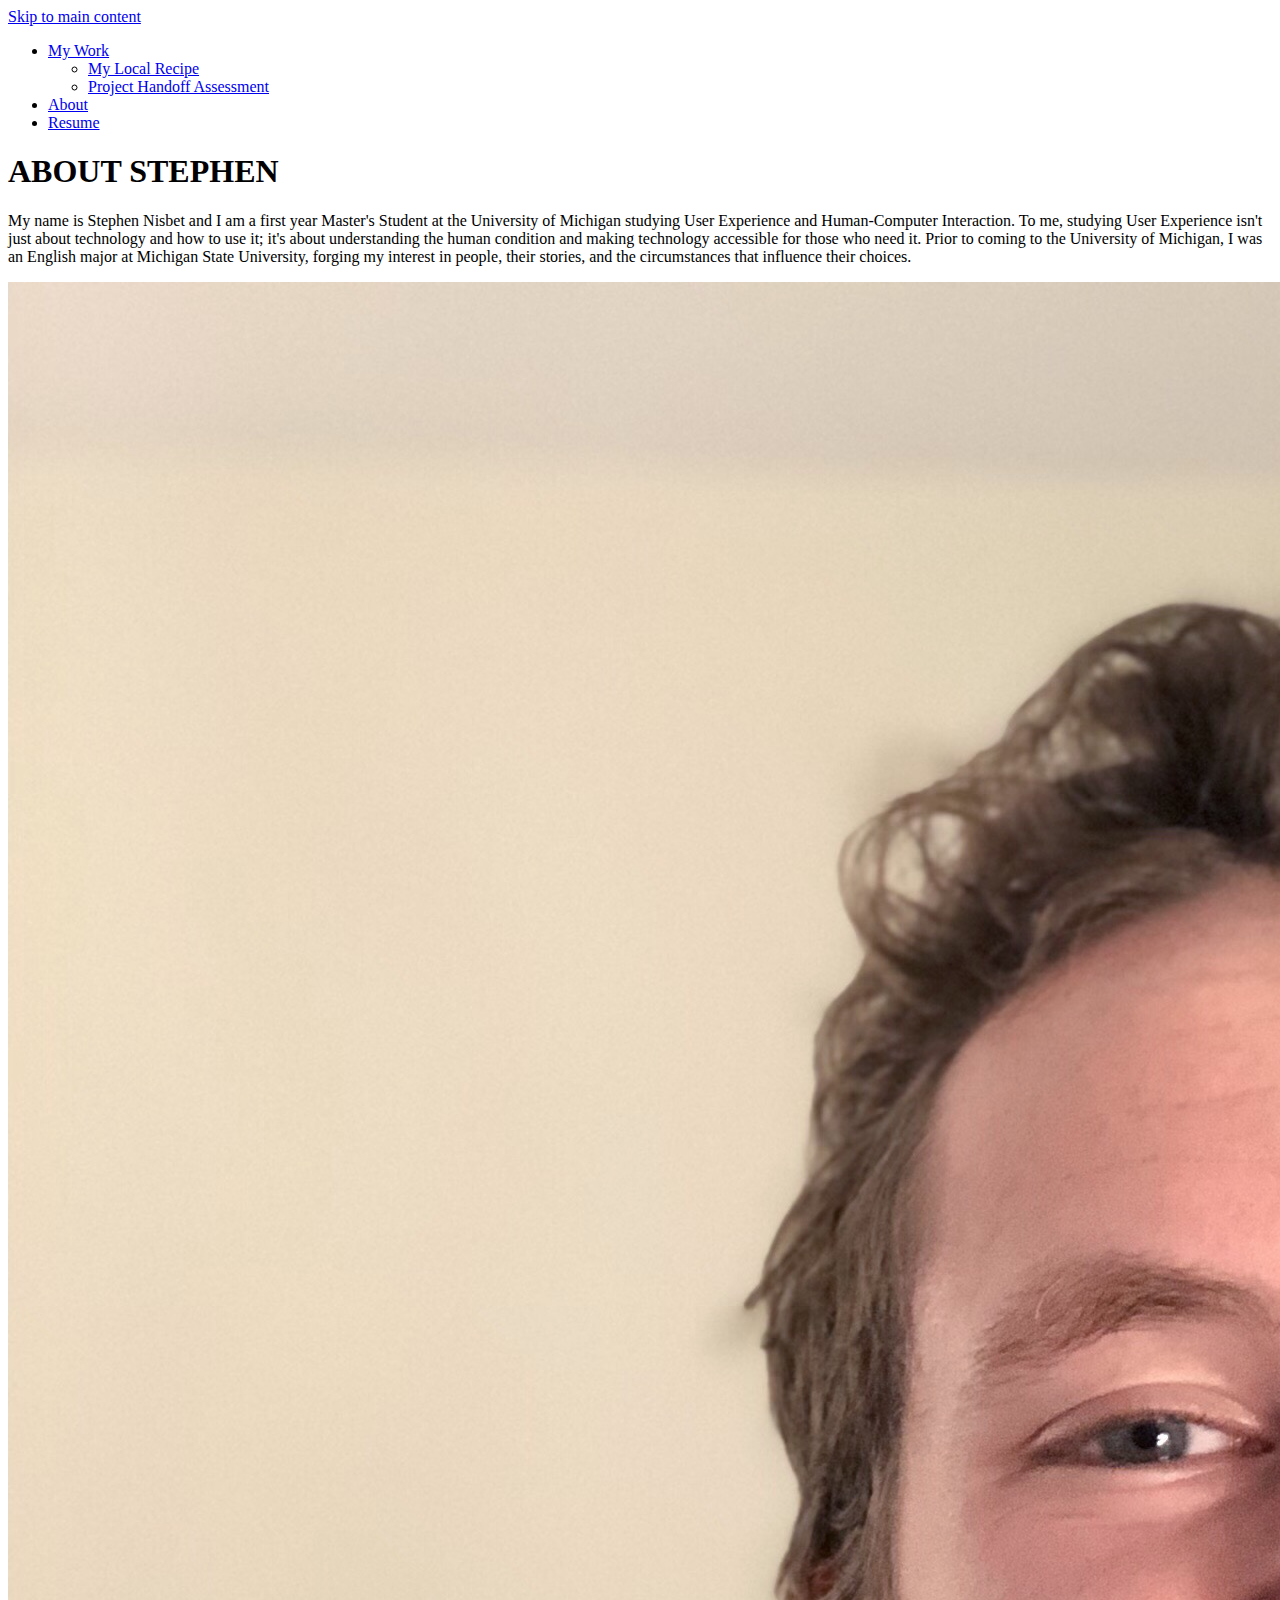
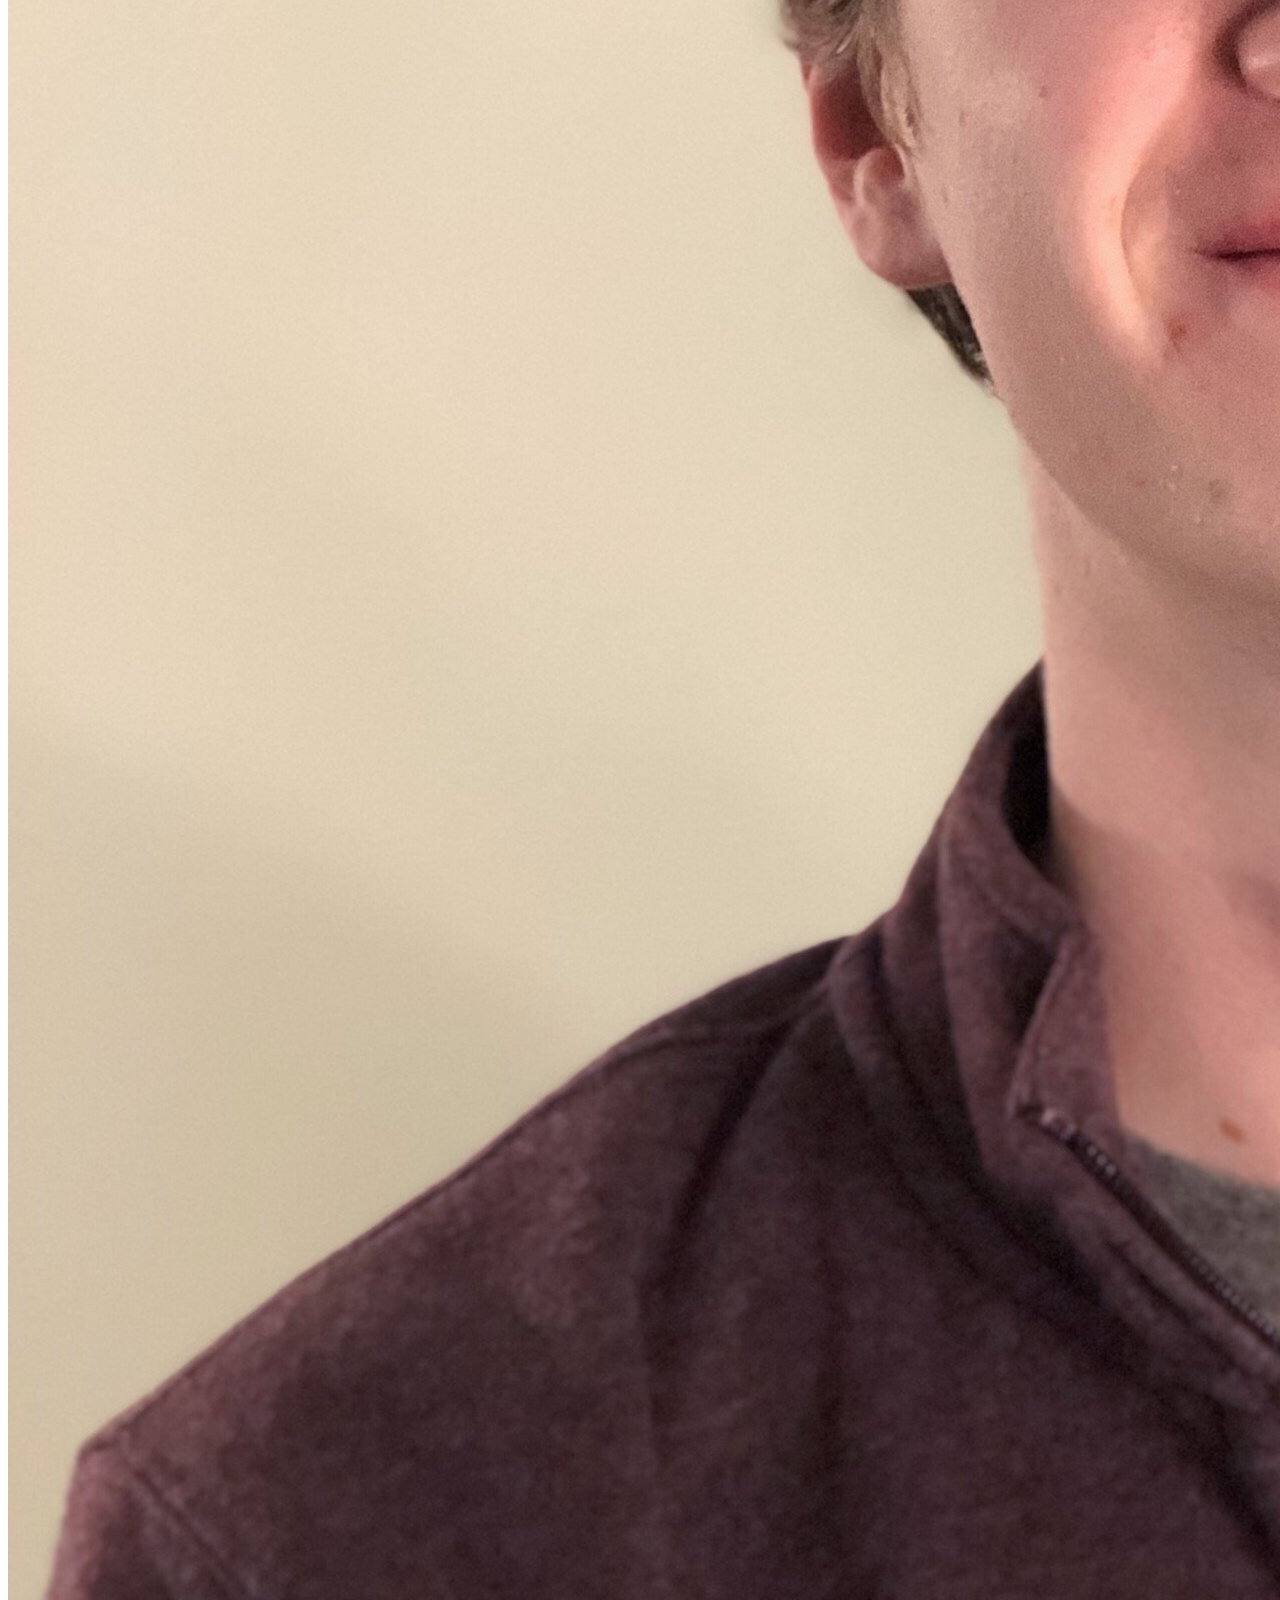
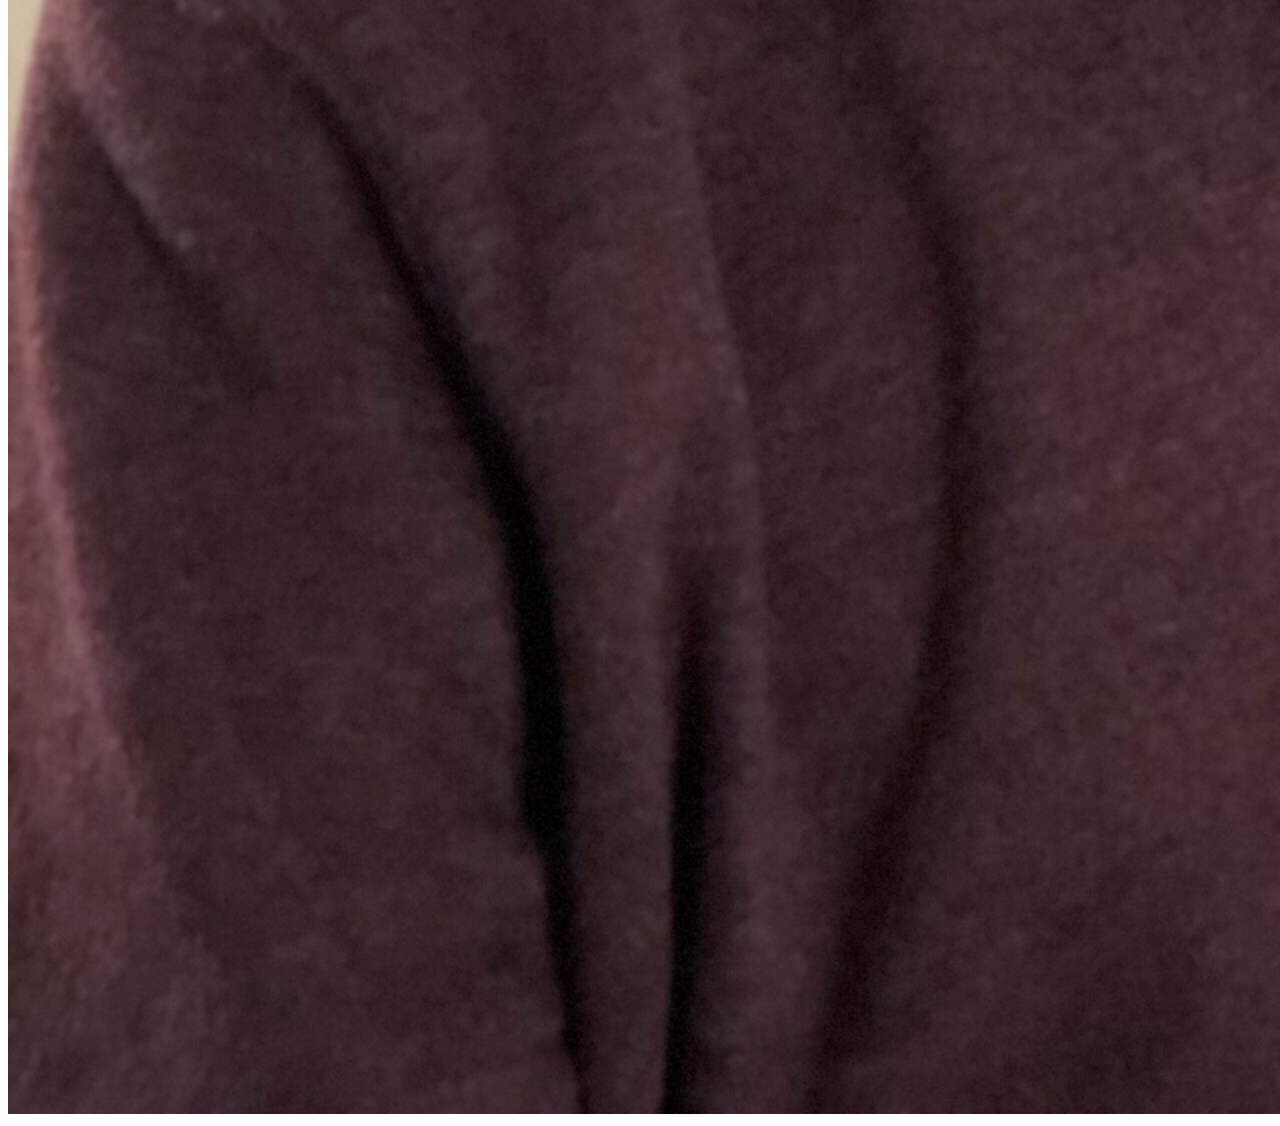
==== about.html @ ead8cca7 "Add files via upload" ====
<!DOCTYPE html>

<html lang="en">
<head>
    <meta charset="UTF-8">
    <link rel="shortcut icon" href="Stephen_Nisbet_Logo.png" />
    <link rel="stylesheet" type="text/css" href="css/html5reset.css">
    <link rel="stylesheet" type="text/css" href="css/style.css">
    <title >Stephen Nisbet's Personal Portfolio</title>
<head/>

<body>
<a href="#maincontent">Skip to main content</a>
<header>
    <nav>
      <ul>
        <li><a href = "index.html">My Work</a>
          <ul>
            <li><a href = "mylocalrecipe.html">My Local Recipe</a></li>
            <li><a href = "projecthandoff.html">Project Handoff Assessment</a></li>
          </ul>
        </li>
        <li><a href = "about.html" class = "current">About</a></li>
        <li><a href = "resume.html">Resume</a></li>
      </ul>
    </nav>
</header>

<main id="maincontent">

<h1>ABOUT STEPHEN</h1>

<p>My name is Stephen Nisbet and I am a first year Master's Student at the University of Michigan studying User Experience and Human-Computer Interaction. To me, studying User Experience isn't just about technology and how to use it; it's about understanding the human condition and making technology accessible for those who need it. Prior to coming to the University of Michigan, I was an English major at Michigan State University, forging my interest in people, their stories, and the circumstances that influence their choices.</p>

<img src="headshot.jpg" alt="Stephen Nisbet">

</main>
</body>
</html>
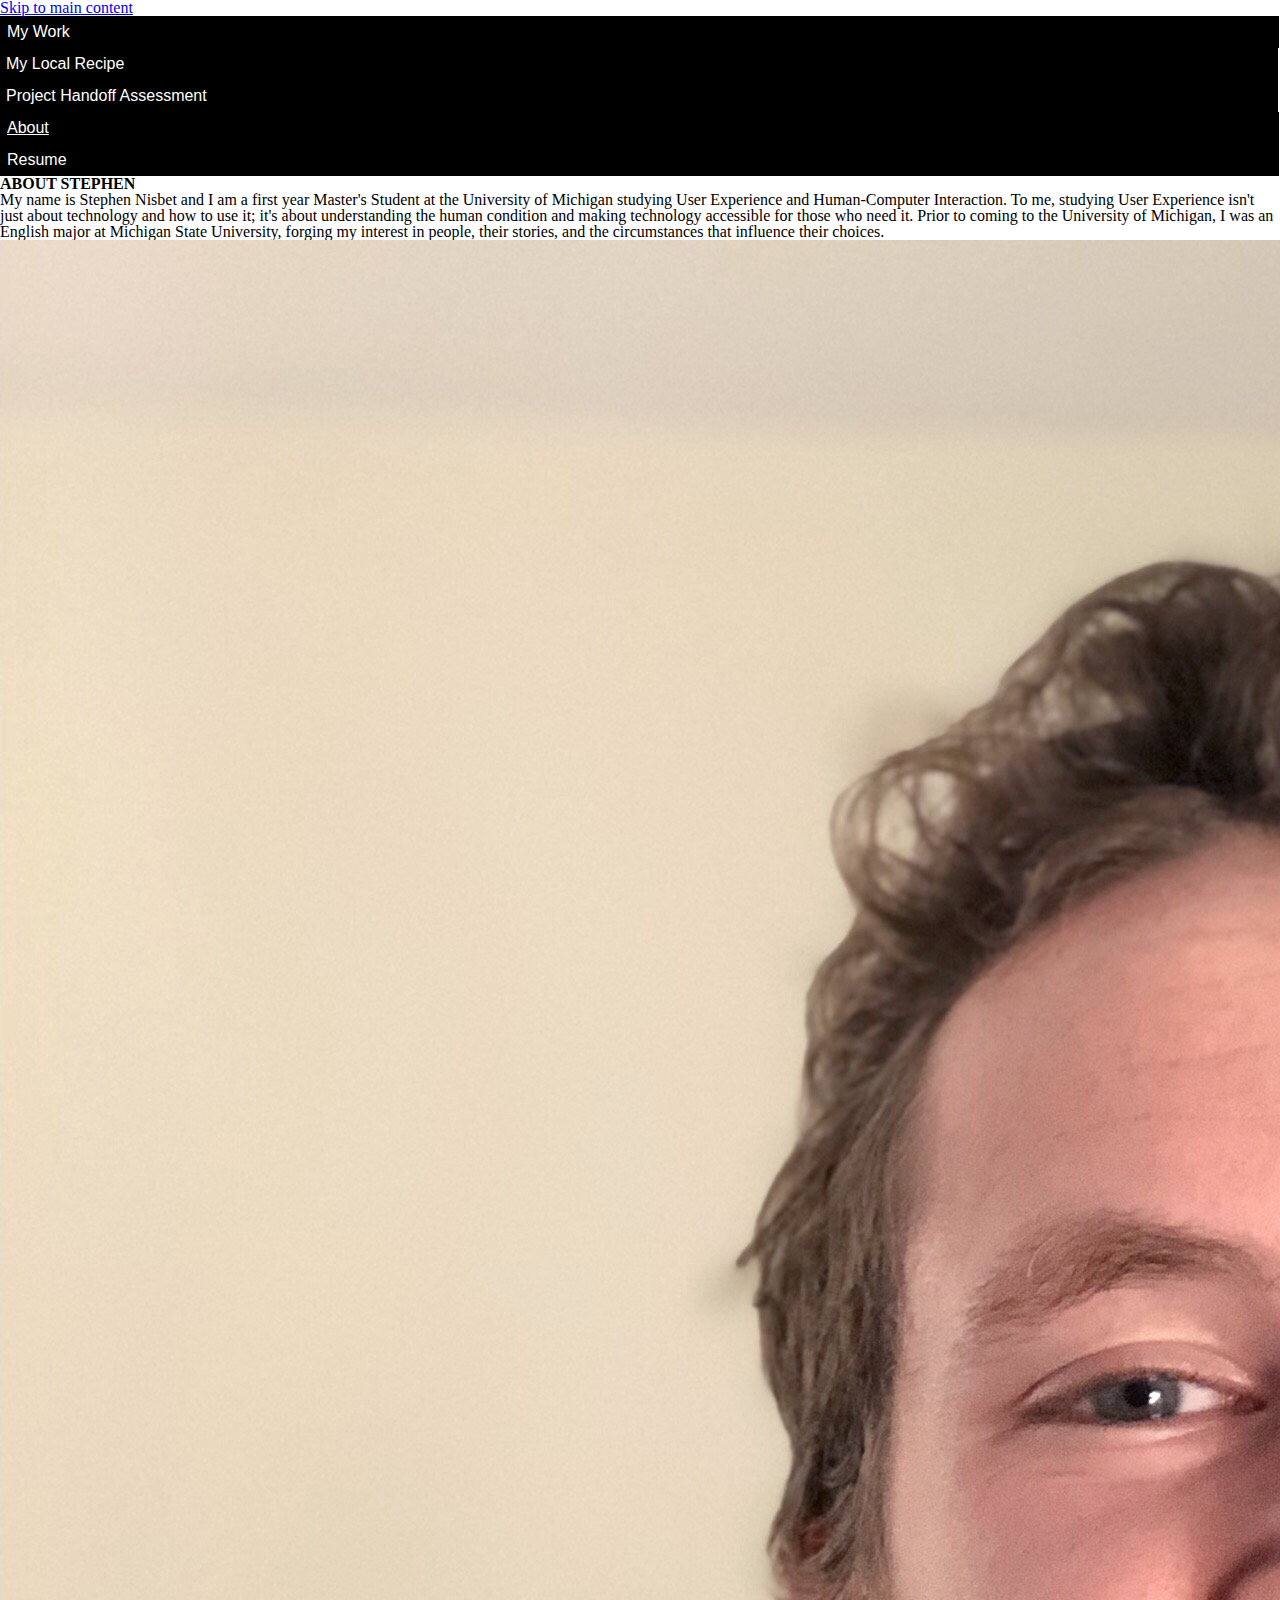
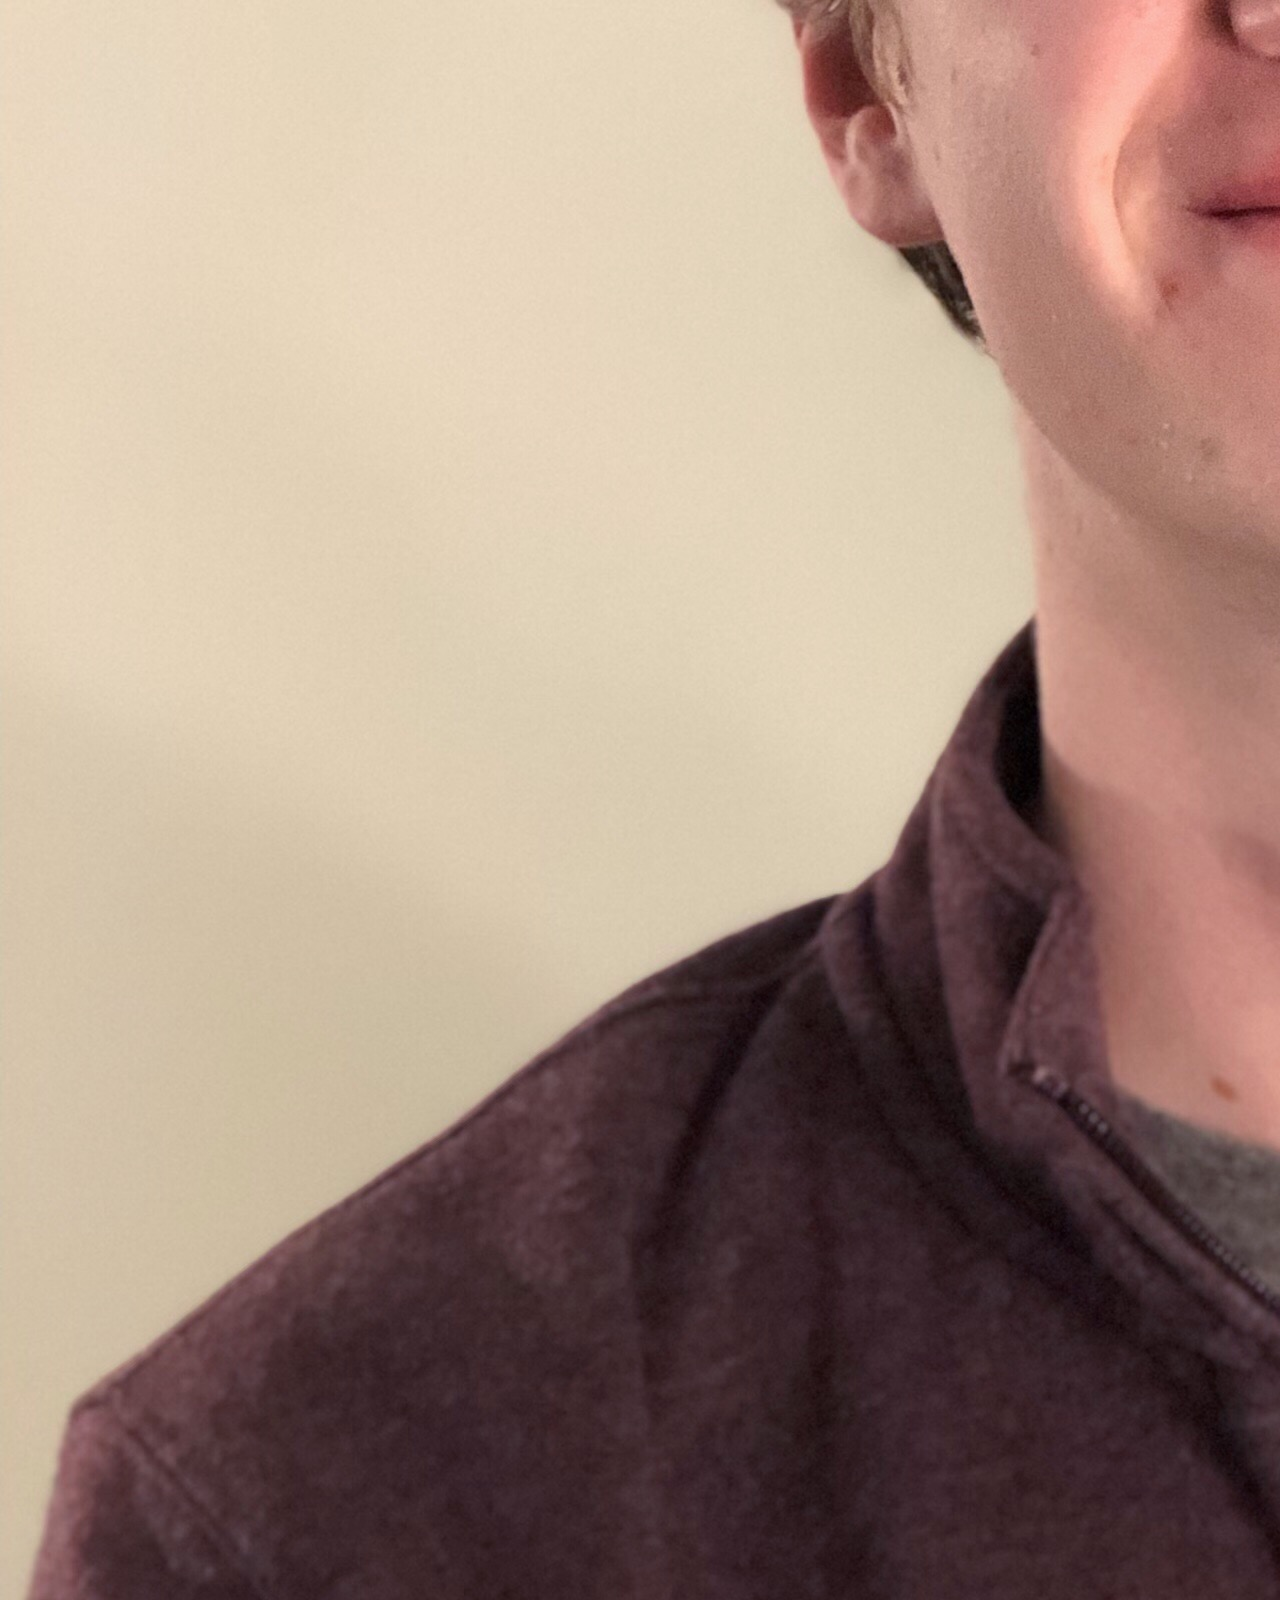
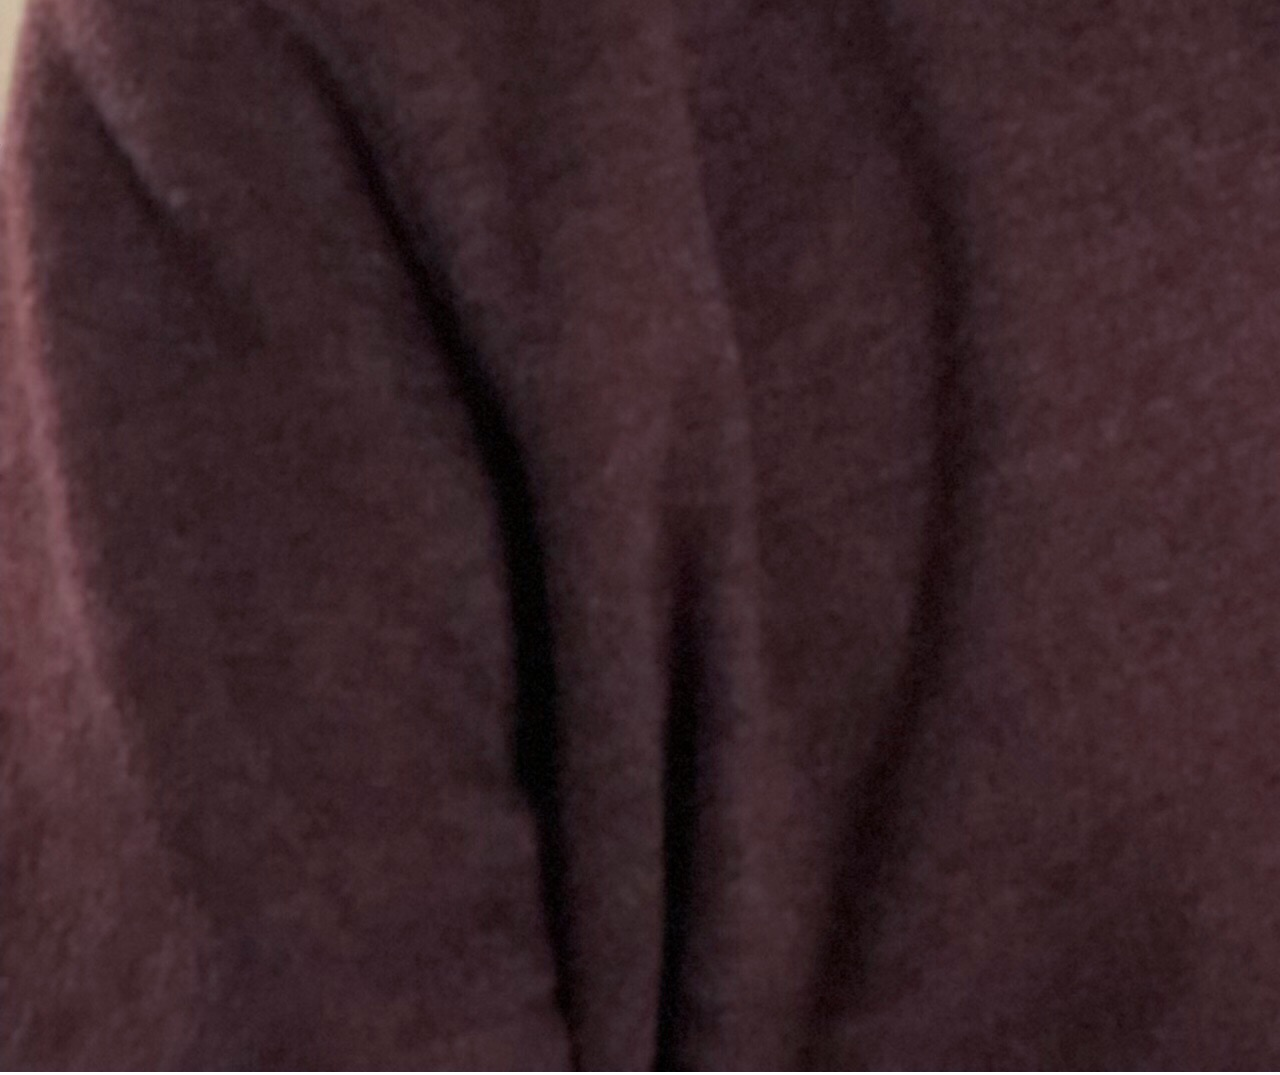
==== commit b25deb8d: "Add files via upload" ====
--- a/about.html
+++ b/about.html
@@ -4,8 +4,8 @@
 <head>
     <meta charset="UTF-8">
     <link rel="shortcut icon" href="Stephen_Nisbet_Logo.png" />
-    <link rel="stylesheet" type="text/css" href="css/html5reset.css">
-    <link rel="stylesheet" type="text/css" href="css/style.css">
+    <link rel="stylesheet" type="text/css" href="html5reset.css"/>
+    <link rel="stylesheet" type="text/css" href="style.css"/>
     <title >Stephen Nisbet's Personal Portfolio</title>
 <head/>
 
--- a/style.css
+++ b/style.css
@@ -0,0 +1,20 @@
+li{
+  text-decoration: none;
+  display: inline;
+  font-family: arial;
+  background-color: black;
+  width: 100%;
+  float: right;
+  border-right: 1px solid white;
+}
+
+nav a{
+  display: block;
+  color: white;
+  text-decoration: none;
+  padding: 8px;
+}
+
+.current{
+  text-decoration: underline;
+}
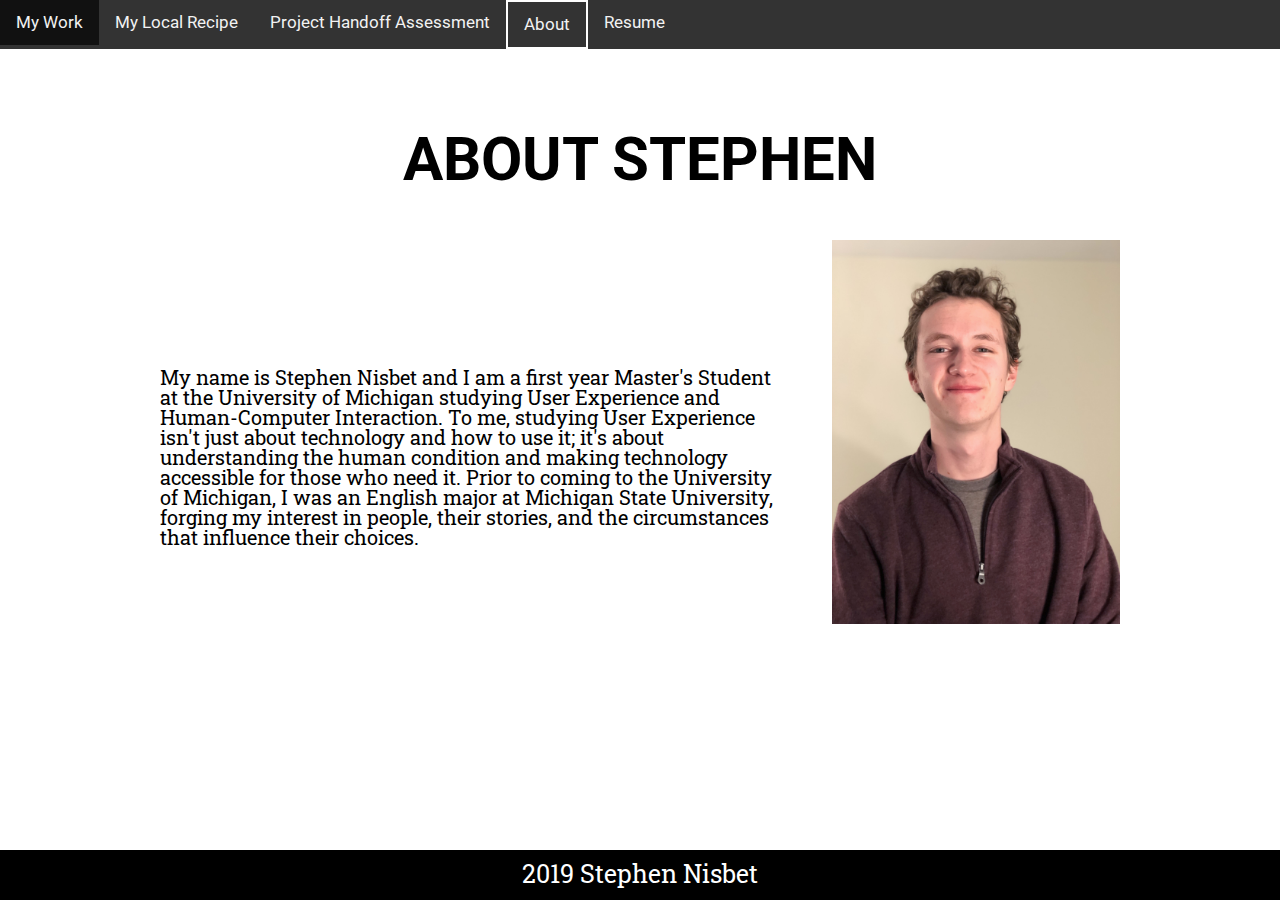
==== commit 27860697: "Add files via upload" ====
--- a/about.html
+++ b/about.html
@@ -3,37 +3,49 @@
 <html lang="en">
 <head>
     <meta charset="UTF-8">
-    <link rel="shortcut icon" href="Stephen_Nisbet_Logo.png" />
-    <link rel="stylesheet" type="text/css" href="html5reset.css"/>
-    <link rel="stylesheet" type="text/css" href="style.css"/>
-    <title >Stephen Nisbet's Personal Portfolio</title>
-<head/>
+    <meta name="viewport" content="width=device-width,initial-scale=1.0">
+    <link rel="shortcut icon" href="images/stephen_nisbet_logo.png"/>
+    <link href="https://fonts.googleapis.com/css?family=Roboto|Roboto+Slab" rel="stylesheet">
+    <link rel="stylesheet" href="https://use.fontawesome.com/releases/v5.7.2/css/all.css" integrity="sha384-fnmOCqbTlWIlj8LyTjo7mOUStjsKC4pOpQbqyi7RrhN7udi9RwhKkMHpvLbHG9Sr" crossorigin="anonymous">
+    <link rel="stylesheet" type="text/css" href="css/html5reset.css"/>
+    <link rel="stylesheet" type="text/css" href="css/style.css"/>
+    <title >Stephen Nisbet's Portfolio</title>
+</head>
 
 <body>
-<a href="#maincontent">Skip to main content</a>
+<a href="#maincontent" class="skip">Skip to main content</a>
 <header>
-    <nav>
-      <ul>
-        <li><a href = "index.html">My Work</a>
-          <ul>
-            <li><a href = "mylocalrecipe.html">My Local Recipe</a></li>
-            <li><a href = "projecthandoff.html">Project Handoff Assessment</a></li>
-          </ul>
-        </li>
-        <li><a href = "about.html" class = "current">About</a></li>
-        <li><a href = "resume.html">Resume</a></li>
-      </ul>
+  <div id=navwrapper>
+    <nav id="navbar" class="mynav">
+        <a href="javascript:void(0);" class="icon" onclick="hamburger()">
+          <i class="fas fa-bars"></i>
+        </a>
+        <a href = "index.html">My Work</a>
+        <a href = "mylocalrecipe.html">My Local Recipe</a>
+        <a href = "projecthandoff.html">Project Handoff Assessment</a>
+        <a href = "about.html" class="current">About</a>
+        <a href = "resume.html">Resume</a>
     </nav>
+  </div>
 </header>
 
 <main id="maincontent">
 
 <h1>ABOUT STEPHEN</h1>
 
+<div class="aboutcontent">
 <p>My name is Stephen Nisbet and I am a first year Master's Student at the University of Michigan studying User Experience and Human-Computer Interaction. To me, studying User Experience isn't just about technology and how to use it; it's about understanding the human condition and making technology accessible for those who need it. Prior to coming to the University of Michigan, I was an English major at Michigan State University, forging my interest in people, their stories, and the circumstances that influence their choices.</p>
 
-<img src="headshot.jpg" alt="Stephen Nisbet">
+<img class="headshot" src="images/headshot.jpg" alt="Stephen Nisbet">
+</div>
+<script  src="js/index.js"></script>
+</main>
 
-</main>
+<div class="footer">
+<footer>
+<p>2019 Stephen Nisbet <i class="fab fa-linkedin" alt="Link to linkedin"></i></p>
+</footer>
+</div>
+
 </body>
 </html>
--- a/css/style.css
+++ b/css/style.css
@@ -0,0 +1,271 @@
+html {
+    position: relative;
+    min-height: 100%;
+}
+
+body{
+  background-color: white;
+  margin-bottom: 100px;
+}
+
+#navwrapper{
+  height: 80px;
+}
+
+.mynav {
+  overflow: hidden;
+  background-color: #333;
+}
+
+.mynav a {
+  float: left;
+  display: block;
+  color: #f2f2f2;
+  text-align: center;
+  padding: 14px 16px;
+  text-decoration: none;
+  font-size: 17px;
+  font-family: 'Roboto', sans-serif;
+  }
+
+nav a:hover {
+  background-color: #111;
+}
+
+.sticky {
+  position: fixed;
+  top: 0;
+  width: 100%;
+}
+
+.mynav .icon {
+  display: none;
+}
+
+a.skip{
+	padding:10px;
+	text-decoration: none;
+  font-family: 'Roboto Slab', serif;
+	position: absolute;
+    top: -80px;
+    transition: top ease-in 1s;
+}
+
+a.skip:focus{
+	background: white;
+	top: 0px;
+	border: 1px solid black;
+}
+
+.current{
+  border: solid white 2px;
+}
+
+h1{
+  font-family: 'Roboto', sans-serif;;
+  font-size: 50px;
+  text-align: center;
+  margin: 50px 25px 50px 25px;
+}
+
+h2{
+  font-family:'Roboto Slab', serif;
+  font-size: 30px;
+}
+
+p{
+  font-family: 'Roboto Slab', serif;
+  font-size: 16px;
+}
+
+.projects{
+  margin: auto;
+  width: 75%;
+  display: flex;
+  flex-direction: column;
+}
+
+.projectimg{
+  margin: auto;
+  display: flex;
+  flex-direction: column;
+}
+.projectimg img{
+  width: 400px;
+  margin-bottom: 50px;
+}
+
+.projects p{
+    margin-bottom: 50px;
+}
+
+.mylocal{
+  margin: auto;
+  width: 75%;
+  display: flex;
+  flex-direction: column;
+}
+
+.mylocal p{
+  margin-bottom: 50px;
+}
+
+.gallery{
+  margin: auto;
+  width: 100%;
+  display: flex;
+  flex-direction: column;
+}
+
+.gallery img{
+  width: 400px;
+  border: solid black 2px;
+  align-self: center;
+  margin-bottom: 50px;
+  }
+
+.handoff{
+  margin: auto;
+  width: 75%;
+  display: flex;
+  flex-direction: column;
+}
+
+.handoff h2{
+  margin-bottom: 50px;
+}
+
+.handoff p{
+  margin-bottom: 50px;
+}
+
+.handoff img{
+  width: 100%;
+  align-self: center;
+  margin-bottom: 50px;
+}
+
+.aboutcontent{
+  display: flex;
+  flex-direction: column-reverse;
+  /* align-items: baseline; */
+}
+
+.headshot{
+  width: 30%;
+  height: 30%;
+  align-self: center;
+  margin-bottom: 50px
+}
+
+.aboutcontent p{
+  margin: auto;
+  width: 75%
+}
+
+.resumecontent{
+  margin: auto;
+  width: 75%;
+  display: flex;
+  flex-direction: column;
+}
+
+iframe{
+  height: 1150px;
+  margin-top: 50px;
+  margin-bottom: 50px;
+}
+
+.footer{
+  margin-top: 100px;
+  position: absolute;
+  bottom: 0;
+  width: 100%;
+  height: 50px;
+  background-color: black;
+  }
+
+.footer p{
+  padding-top: 11px;
+  color: white;
+  font-family: 'Roboto Slab', serif;
+  font-size: 25px;
+  text-align: center;
+}
+
+.fa-linkedin {
+  color: white;
+}
+
+@media only screen and (min-width: 800px) {
+  h1{
+    font-size: 60px;
+  }
+  h2{
+    font-size: 40px;
+  }
+  p{
+    font-size: 20px;
+  }
+}
+
+@media only screen and (min-width: 1024px) {
+
+  p{
+    font-size: 20px;
+  }
+  .projectimg{
+    width: 100%;
+    display: flex;
+    flex-direction: row;
+  }
+
+  .projectimg img{
+    width:400px;
+    margin-right: 50px;
+  }
+
+  .gallery{
+    margin: auto;
+    width: 100%;
+    display: flex;
+    flex-direction: row;
+    flex-wrap: wrap;
+    justify-content: center;
+     }
+
+  .gallery img{
+    margin-right: 25px;
+    }
+
+  .aboutcontent{
+    margin:auto;
+    width: 75%;
+    display: flex;
+    flex-direction: row;
+    align-items: center;
+    }
+
+  .aboutcontent p{
+  margin-right: 50px;
+    }
+
+}
+
+@media screen and (max-width: 800px) {
+  .mynav a {display: none;}
+  .mynav a.icon {
+    float: left;
+    display: block;
+  }
+
+.mynav.responsive {position: relative;
+}
+
+
+.mynav.responsive a {
+  float: none;
+  display: block;
+  text-align: left;
+  }
+}
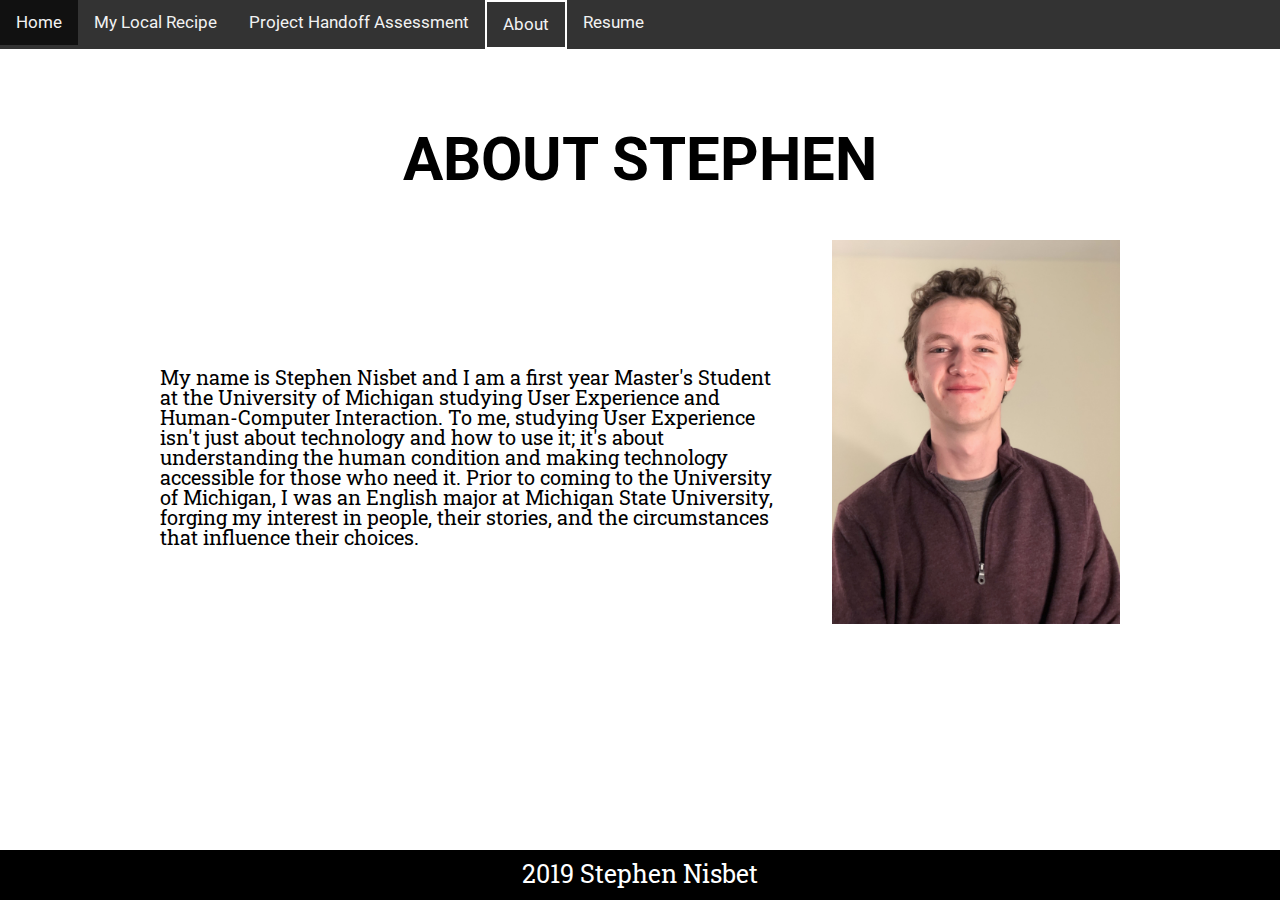
==== commit 53e86016: "Add files via upload" ====
--- a/about.html
+++ b/about.html
@@ -10,6 +10,16 @@
     <link rel="stylesheet" type="text/css" href="css/html5reset.css"/>
     <link rel="stylesheet" type="text/css" href="css/style.css"/>
     <title >Stephen Nisbet's Portfolio</title>
+    <!-- Global site tag (gtag.js) - Google Analytics -->
+<script async src="https://www.googletagmanager.com/gtag/js?id=UA-138419071-1"></script>
+<script>
+  window.dataLayer = window.dataLayer || [];
+  function gtag(){dataLayer.push(arguments);}
+  gtag('js', new Date());
+
+  gtag('config', 'UA-138419071-1');
+</script>
+
 </head>
 
 <body>
@@ -20,7 +30,7 @@
         <a href="javascript:void(0);" class="icon" onclick="hamburger()">
           <i class="fas fa-bars"></i>
         </a>
-        <a href = "index.html">My Work</a>
+        <a href = "index.html">Home</a>
         <a href = "mylocalrecipe.html">My Local Recipe</a>
         <a href = "projecthandoff.html">Project Handoff Assessment</a>
         <a href = "about.html" class="current">About</a>
--- a/css/style.css
+++ b/css/style.css
@@ -13,8 +13,11 @@
 }
 
 .mynav {
+  position:fixed;
+  width: 100%;
   overflow: hidden;
   background-color: #333;
+  z-index: 9;
 }
 
 .mynav a {
@@ -78,24 +81,117 @@
   font-size: 16px;
 }
 
+.container {
+  max-width: 1170px;
+  margin: 0 auto;
+}
+
+.broadcast {
+  padding: .6rem 0;
+  color: white;
+  display: flex;
+  text-align: center;
+  font-family: 'Roboto', sans-serif;
+}
+
+.broadcast {
+  background: #333;
+  position: relative;
+  font-weight: bold;
+}
+
+.hide-broadcast {
+    position: absolute;
+    right: 20px;
+    top: 3px;
+  }
+
+.hide-broadcast-target {
+      width: 24px;
+      height: 24px;
+      display: inline-block;
+      border-radius: 50%;
+      padding: 4px;
+      transition: all ease .3s;
+    }
+
+.fa-window-close{
+  color: white;
+  height: 20px;
+  width: 20px;
+}
+
 .projects{
   margin: auto;
   width: 75%;
   display: flex;
   flex-direction: column;
+  align-items: center;
 }
 
 .projectimg{
-  margin: auto;
-  display: flex;
-  flex-direction: column;
-}
-.projectimg img{
+  width: 100%;
+  margin-top: 10px;
+  display: flex;
+  flex-direction: column;
+  align-items: center;
+}
+
+.flip-card {
+  background-color: transparent;
   width: 400px;
-  margin-bottom: 50px;
-}
-
-.projects p{
+  height: 266px;
+  border: 1px solid #f1f1f1;
+   perspective: 1000px;
+  margin-top: 30px;
+}
+
+.inner-card {
+  position: relative;
+  width: 100%;
+  height: 100%;
+  text-align: center;
+  transition: transform 0.8s;
+  transform-style: preserve-3d;
+}
+
+.flip-card:hover .inner-card {
+  transform: rotateY(180deg);
+}
+
+.front-card, .back-card {
+  position: absolute;
+  width: 100%;
+  height: 100%;
+  backface-visibility: hidden;
+}
+
+.front-card {
+  position: absolute;
+  width: 100%;
+  height: 100%;
+  backface-visibility: hidden;
+  background-color: #bbb;
+  color: black;
+}
+
+.back-card {
+  background-color: lightgrey;
+  color: black;
+  transform: rotateY(180deg);
+}
+
+.flip-card img{
+  width: 400px;
+  height: 266px;
+  margin-bottom: 50px;
+}
+
+.flip-card p{
+  position: relative;
+  bottom: -40%;
+}
+.projects {
     margin-bottom: 50px;
 }
 
@@ -170,8 +266,68 @@
   flex-direction: column;
 }
 
+#btn{
+  margin-top: 20px;
+  width: 50%;
+  align-self: center;
+  background-color: #333;
+  border: none;
+  color: white;
+  padding: 15px 32px;
+  text-align: center;
+  text-decoration: none;
+  display: inline-block;
+  font-size: 16px;
+  font-family: 'Roboto Slab', serif;
+}
+
+#btn:hover {
+  background-color: #111;
+}
+
+.modal {
+  display: none; /* Hidden by default */
+  position: fixed; /* Stay in place */
+  z-index: 1; /* Sit on top */
+  left: 0;
+  top: 0;
+  width: 100%; /* Full width */
+  height: 100%; /* Full height */
+  overflow: auto; /* Enable scroll if needed */
+  background-color: rgb(0,0,0); /* Fallback color */
+  background-color: rgba(0,0,0,0.4); /* Black w/ opacity */
+}
+
+/* Modal Content/Box */
+.modal-content {
+  background-color: #fefefe;
+  margin: 15% auto; /* 15% from the top and centered */
+  padding: 20px;
+  border: 1px solid #888;
+  width: 80%; /* Could be more or less, depending on screen size */
+}
+
+.modal .fa-linkedin{
+  color: black;
+}
+
+/* The Close Button */
+.close {
+  color: #aaa;
+  float: right;
+  font-size: 28px;
+  font-weight: bold;
+}
+
+.close:hover,
+.close:focus {
+  color: black;
+  text-decoration: none;
+  cursor: pointer;
+}
+
 iframe{
-  height: 1150px;
+  height: 1050px;
   margin-top: 50px;
   margin-bottom: 50px;
 }
@@ -218,11 +374,20 @@
     width: 100%;
     display: flex;
     flex-direction: row;
-  }
-
-  .projectimg img{
-    width:400px;
+    justify-content:center;
+    margin-top: 40px;
+  }
+
+  .projectimg .flip-card{
+    width:300px;
+    height: 200px;
     margin-right: 50px;
+  }
+
+  .flip-card img{
+    width: 300px;
+    height: 200px;
+    margin-bottom: 50px;
   }
 
   .gallery{
@@ -249,7 +414,6 @@
   .aboutcontent p{
   margin-right: 50px;
     }
-
 }
 
 @media screen and (max-width: 800px) {
@@ -259,7 +423,7 @@
     display: block;
   }
 
-.mynav.responsive {position: relative;
+.mynav.responsive {position: fixed;
 }
 
 
